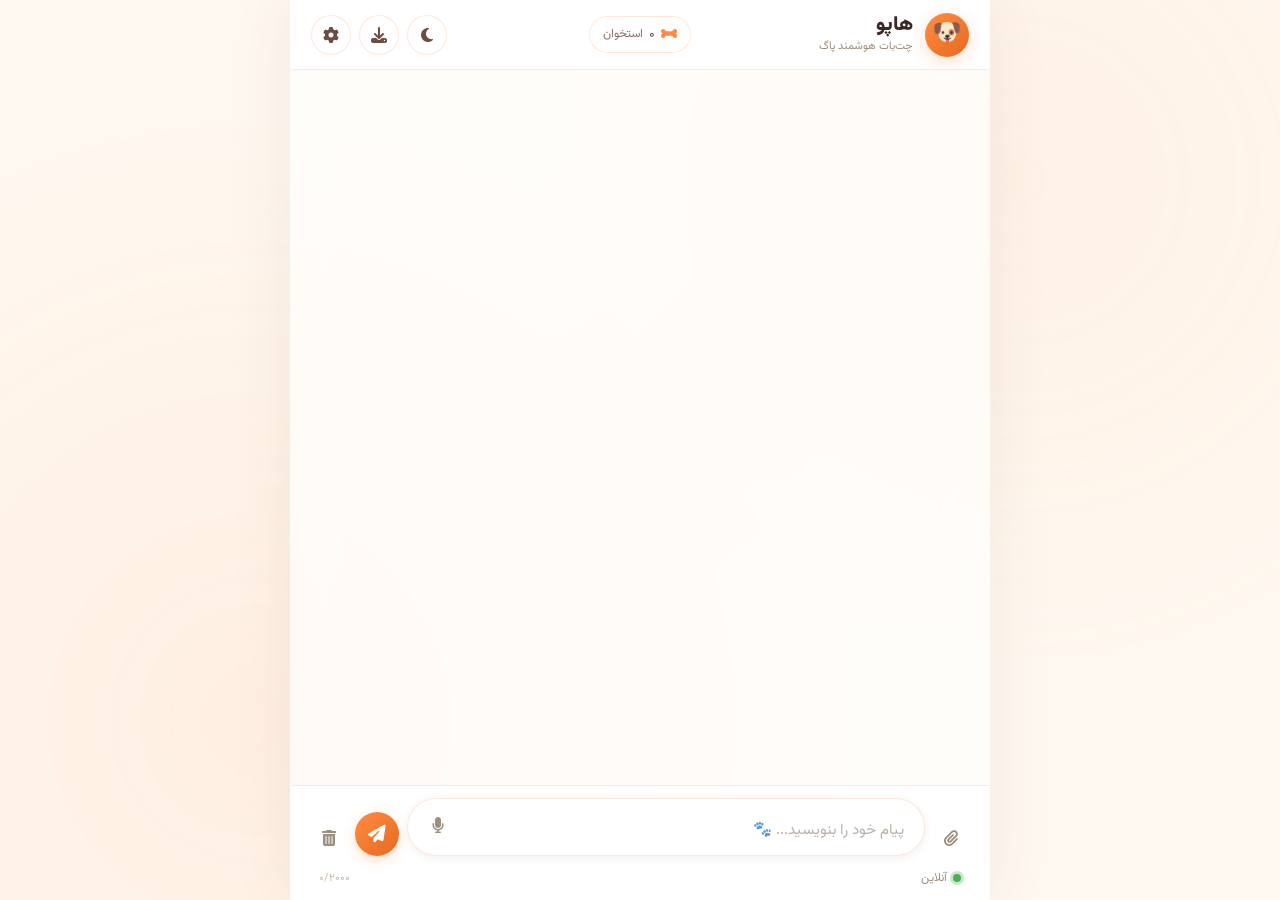
==== index.html @ a6f07509 "Add files via upload" ====
<!DOCTYPE html>
<html lang="fa" dir="rtl">
<head>
    <meta charset="UTF-8">
    <meta name="viewport" content="width=device-width, initial-scale=1.0">
    <meta name="description" content="هاپو - چت‌بات هوشمند پاگ با شخصیت دوست‌داشتنی و پاسخ‌های علمی دقیق">
    <meta name="theme-color" content="#FF8C42">
    <title>هاپو 🐾 | چت‌بات هوشمند پاگ</title>

    <!-- Favicon -->
    <link rel="icon" href="data:image/svg+xml,<svg xmlns='http://www.w3.org/2000/svg' viewBox='0 0 100 100'><text y='.9em' font-size='90'>🐶</text></svg>">

    <!-- Google Fonts: Vazirmatn for Persian -->
    <link rel="preconnect" href="https://fonts.googleapis.com">
    <link rel="preconnect" href="https://fonts.gstatic.com" crossorigin>
    <link href="https://fonts.googleapis.com/css2?family=Vazirmatn:wght@100;300;400;500;700;900&family=Inter:wght@300;400;500;600;700&display=swap" rel="stylesheet">

    <!-- Font Awesome 6 -->
    <link rel="stylesheet" href="https://cdnjs.cloudflare.com/ajax/libs/font-awesome/6.5.1/css/all.min.css" integrity="sha512-DTOQO9RWCH3ppGqcWaEA1BIZOC6xxalwEsw9c2QQeAIftl+Vegovlnee1c9QX4TctnWMn13TZye+giMm8e2LwA==" crossorigin="anonymous" referrerpolicy="no-referrer" />

    <!-- Custom Styles -->
    <link rel="stylesheet" href="style.css">
<base target="_blank">
</head>
<body>
    <!-- Main App Container -->
    <div id="app" class="app-container">

        <!-- Header -->
        <header class="chat-header">
            <div class="header-left">
                <div class="logo-container">
                    <div class="logo-avatar">🐶</div>
                    <div class="logo-text">
                        <h1 class="logo-title">هاپو</h1>
                        <span class="logo-subtitle">چت‌بات هوشمند پاگ</span>
                    </div>
                </div>
            </div>

            <div class="header-center">
                <div class="stats-badge">
                    <i class="fas fa-bone"></i>
                    <span id="message-count">۰</span>
                    <span class="stats-label">استخوان</span>
                </div>
            </div>

            <div class="header-right">
                <button id="theme-toggle" class="icon-btn" title="تغییر تم" aria-label="تغییر تم">
                    <i class="fas fa-moon"></i>
                </button>
                <button id="export-chat" class="icon-btn" title="ذخیره چت" aria-label="ذخیره چت">
                    <i class="fas fa-download"></i>
                </button>
                <button id="settings-btn" class="icon-btn" title="تنظیمات" aria-label="تنظیمات">
                    <i class="fas fa-cog"></i>
                </button>
            </div>
        </header>

        <!-- Chat Area -->
        <main class="chat-main">
            <div id="chat-messages" class="chat-messages" role="log" aria-live="polite" aria-label="پیام‌های چت">
                <!-- Welcome message will be inserted here by JS -->
            </div>

            <!-- Typing Indicator (Hidden by default) -->
            <div id="typing-indicator" class="typing-indicator hidden">
                <div class="typing-avatar">🐶</div>
                <div class="typing-bubbles">
                    <span></span>
                    <span></span>
                    <span></span>
                </div>
            </div>
        </main>

        <!-- Input Area -->
        <footer class="chat-footer">
            <div class="input-container">
                <button id="attach-btn" class="input-action-btn" title="پیوست فایل" aria-label="پیوست فایل">
                    <i class="fas fa-paperclip"></i>
                </button>

                <div class="input-wrapper">
                    <textarea 
                        id="message-input" 
                        class="message-input" 
                        placeholder="پیام خود را بنویسید... 🐾"
                        rows="1"
                        maxlength="2000"
                        aria-label="پیام"
                    ></textarea>
                    <div class="input-actions">
                        <button id="voice-btn" class="input-action-btn" title="ضبط صدا" aria-label="ضبط صدا">
                            <i class="fas fa-microphone"></i>
                        </button>
                    </div>
                </div>

                <button id="send-btn" class="send-btn" title="ارسال پیام" aria-label="ارسال پیام">
                    <i class="fas fa-paper-plane"></i>
                </button>

                <button id="clear-btn" class="input-action-btn danger" title="پاک کردن چت" aria-label="پاک کردن چت">
                    <i class="fas fa-trash-alt"></i>
                </button>
            </div>

            <!-- Status Bar -->
            <div class="status-bar">
                <div class="status-left">
                    <span id="connection-status" class="connection-status online">
                        <span class="status-dot"></span>
                        <span class="status-text">آنلاین</span>
                    </span>
                </div>
                <div class="status-center">
                    <span id="last-visit" class="last-visit"></span>
                </div>
                <div class="status-right">
                    <span class="char-count">
                        <span id="char-count">۰</span>/۲۰۰۰
                    </span>
                </div>
            </div>
        </footer>

    </div>

    <!-- Settings Modal -->
    <div id="settings-modal" class="modal hidden" role="dialog" aria-labelledby="settings-title" aria-modal="true">
        <div class="modal-overlay"></div>
        <div class="modal-content">
            <div class="modal-header">
                <h2 id="settings-title" class="modal-title">⚙️ تنظیمات</h2>
                <button class="modal-close" aria-label="بستن">
                    <i class="fas fa-times"></i>
                </button>
            </div>
            <div class="modal-body">
                <div class="setting-item">
                    <label class="setting-label">
                        <i class="fas fa-moon"></i>
                        حالت تاریک
                    </label>
                    <label class="toggle-switch">
                        <input type="checkbox" id="dark-mode-toggle">
                        <span class="toggle-slider"></span>
                    </label>
                </div>

                <div class="setting-item">
                    <label class="setting-label">
                        <i class="fas fa-bell"></i>
                        صدای اعلان
                    </label>
                    <label class="toggle-switch">
                        <input type="checkbox" id="sound-toggle" checked>
                        <span class="toggle-slider"></span>
                    </label>
                </div>

                <div class="setting-item">
                    <label class="setting-label">
                        <i class="fas fa-server"></i>
                        آدرس Worker
                    </label>
                    <input type="url" id="worker-url" class="setting-input" placeholder="https://your-worker.your-subdomain.workers.dev">
                </div>

                <div class="setting-item">
                    <label class="setting-label">
                        <i class="fas fa-eraser"></i>
                        پاک کردن تاریخچه
                    </label>
                    <button id="clear-history-btn" class="btn btn-danger">
                        <i class="fas fa-trash"></i>
                        پاک کردن همه پیام‌ها
                    </button>
                </div>
            </div>
        </div>
    </div>

    <!-- Toast Notifications -->
    <div id="toast-container" class="toast-container" aria-live="assertive" aria-atomic="true"></div>

    <!-- Scripts -->
    <script src="script.js"></script>
</body>
</html>
---- style.css ----
/* ============================================
   🐾 Hapo Pug Chatbot - Complete Stylesheet
   ============================================ */

/* ─── CSS Variables ─── */
:root {
    /* Colors - Light Theme (Default) */
    --primary: #FF8C42;
    --primary-light: #FFB07A;
    --primary-dark: #E56A20;
    --secondary: #5D4037;
    --secondary-light: #8D6E63;

    --bg-body: #FFF8F0;
    --bg-chat: #FFF3E0;
    --bg-card: rgba(255, 255, 255, 0.75);
    --bg-input: #FFFFFF;
    --bg-bubble-user: #FF8C42;
    --bg-bubble-bot: #FFFFFF;
    --bg-header: rgba(255, 255, 255, 0.85);
    --bg-footer: rgba(255, 255, 255, 0.9);

    --text-primary: #3E2723;
    --text-secondary: #6D4C41;
    --text-muted: #9E8E7E;
    --text-inverse: #FFFFFF;
    --text-bot: #3E2723;

    --border-color: rgba(255, 140, 66, 0.2);
    --shadow-color: rgba(93, 64, 55, 0.08);
    --shadow-hover: rgba(93, 64, 55, 0.15);

    /* Glassmorphism */
    --glass-bg: rgba(255, 255, 255, 0.65);
    --glass-border: rgba(255, 255, 255, 0.4);
    --glass-blur: 20px;

    /* Status Colors */
    --online: #4CAF50;
    --offline: #F44336;
    --warning: #FF9800;

    /* Typography */
    --font-fa: 'Vazirmatn', 'Tahoma', 'Arial', sans-serif;
    --font-en: 'Inter', 'Segoe UI', sans-serif;
    --font-size-base: clamp(14px, 1.5vw, 16px);
    --line-height: 1.7;

    /* Spacing */
    --radius-sm: 8px;
    --radius-md: 16px;
    --radius-lg: 24px;
    --radius-xl: 32px;

    /* Transitions */
    --transition-fast: 0.2s cubic-bezier(0.4, 0, 0.2, 1);
    --transition-normal: 0.3s cubic-bezier(0.4, 0, 0.2, 1);
    --transition-slow: 0.5s cubic-bezier(0.4, 0, 0.2, 1);

    /* Layout */
    --header-height: 70px;
    --footer-height: auto;
    --max-width: 700px;
}

/* ─── Dark Theme ─── */
.dark-mode {
    --primary: #FFB07A;
    --primary-light: #FFCCAA;
    --primary-dark: #FF8C42;
    --secondary: #D7CCC8;
    --secondary-light: #A1887F;

    --bg-body: #1A1A2E;
    --bg-chat: #16213E;
    --bg-card: rgba(30, 30, 60, 0.7);
    --bg-input: #2D1B4E;
    --bg-bubble-user: #FF8C42;
    --bg-bubble-bot: #2D1B4E;
    --bg-header: rgba(26, 26, 46, 0.9);
    --bg-footer: rgba(26, 26, 46, 0.95);

    --text-primary: #E0E0E0;
    --text-secondary: #B0B0C0;
    --text-muted: #808090;
    --text-inverse: #1A1A2E;
    --text-bot: #E0E0E0;

    --border-color: rgba(255, 140, 66, 0.15);
    --shadow-color: rgba(0, 0, 0, 0.3);
    --shadow-hover: rgba(0, 0, 0, 0.5);

    --glass-bg: rgba(30, 30, 60, 0.6);
    --glass-border: rgba(255, 255, 255, 0.08);
}

/* ─── Reset & Base ─── */
*, *::before, *::after {
    margin: 0;
    padding: 0;
    box-sizing: border-box;
}

html {
    font-size: var(--font-size-base);
    scroll-behavior: smooth;
    -webkit-font-smoothing: antialiased;
    -moz-osx-font-smoothing: grayscale;
}

body {
    font-family: var(--font-fa);
    background: var(--bg-body);
    color: var(--text-primary);
    line-height: var(--line-height);
    min-height: 100vh;
    direction: rtl;
    transition: background var(--transition-slow), color var(--transition-slow);
    overflow: hidden;
}

/* Background Pattern */
body::before {
    content: '';
    position: fixed;
    inset: 0;
    background-image: 
        radial-gradient(circle at 20% 80%, var(--primary) 0%, transparent 50%),
        radial-gradient(circle at 80% 20%, var(--primary-light) 0%, transparent 40%);
    opacity: 0.08;
    pointer-events: none;
    z-index: 0;
}

/* ─── App Container ─── */
.app-container {
    position: relative;
    z-index: 1;
    max-width: var(--max-width);
    margin: 0 auto;
    height: 100vh;
    height: 100dvh;
    display: flex;
    flex-direction: column;
    background: var(--glass-bg);
    backdrop-filter: blur(var(--glass-blur));
    -webkit-backdrop-filter: blur(var(--glass-blur));
    border-left: 1px solid var(--glass-border);
    border-right: 1px solid var(--glass-border);
    box-shadow: 0 0 60px var(--shadow-color);
    overflow: hidden;
}

/* ─── Header ─── */
.chat-header {
    height: var(--header-height);
    background: var(--bg-header);
    backdrop-filter: blur(12px);
    -webkit-backdrop-filter: blur(12px);
    border-bottom: 1px solid var(--border-color);
    display: flex;
    align-items: center;
    justify-content: space-between;
    padding: 0 1.25rem;
    flex-shrink: 0;
    position: relative;
    z-index: 10;
}

.header-left { flex: 1; }
.header-center { flex: 0 0 auto; }
.header-right { 
    flex: 1; 
    display: flex; 
    justify-content: flex-end; 
    gap: 0.5rem; 
}

.logo-container {
    display: flex;
    align-items: center;
    gap: 0.75rem;
}

.logo-avatar {
    width: 44px;
    height: 44px;
    background: linear-gradient(135deg, var(--primary), var(--primary-dark));
    border-radius: 50%;
    display: flex;
    align-items: center;
    justify-content: center;
    font-size: 1.5rem;
    box-shadow: 0 4px 15px rgba(255, 140, 66, 0.3);
    animation: float 3s ease-in-out infinite;
}

.logo-text {
    display: flex;
    flex-direction: column;
}

.logo-title {
    font-size: 1.25rem;
    font-weight: 900;
    color: var(--text-primary);
    line-height: 1.2;
}

.logo-subtitle {
    font-size: 0.7rem;
    color: var(--text-muted);
    font-weight: 400;
}

.stats-badge {
    display: flex;
    align-items: center;
    gap: 0.4rem;
    background: var(--bg-card);
    padding: 0.4rem 0.8rem;
    border-radius: var(--radius-xl);
    border: 1px solid var(--border-color);
    font-size: 0.85rem;
    color: var(--text-secondary);
    transition: all var(--transition-fast);
}

.stats-badge i {
    color: var(--primary);
    font-size: 0.9rem;
}

.stats-badge:hover {
    transform: translateY(-2px);
    box-shadow: 0 4px 12px var(--shadow-hover);
}

.stats-label {
    font-size: 0.75rem;
    opacity: 0.8;
}

/* ─── Buttons ─── */
.icon-btn {
    width: 40px;
    height: 40px;
    border: none;
    border-radius: 50%;
    background: var(--bg-card);
    color: var(--text-secondary);
    cursor: pointer;
    display: flex;
    align-items: center;
    justify-content: center;
    font-size: 1rem;
    transition: all var(--transition-fast);
    border: 1px solid var(--border-color);
}

.icon-btn:hover {
    background: var(--primary);
    color: var(--text-inverse);
    transform: translateY(-2px) scale(1.05);
    box-shadow: 0 4px 12px rgba(255, 140, 66, 0.3);
}

.icon-btn:active {
    transform: scale(0.95);
}

/* ─── Chat Main Area ─── */
.chat-main {
    flex: 1;
    overflow: hidden;
    position: relative;
    display: flex;
    flex-direction: column;
}

.chat-messages {
    flex: 1;
    overflow-y: auto;
    overflow-x: hidden;
    padding: 1rem 1.25rem;
    display: flex;
    flex-direction: column;
    gap: 1rem;
    scroll-behavior: smooth;
}

/* Custom Scrollbar */
.chat-messages::-webkit-scrollbar {
    width: 6px;
}

.chat-messages::-webkit-scrollbar-track {
    background: transparent;
}

.chat-messages::-webkit-scrollbar-thumb {
    background: var(--border-color);
    border-radius: 10px;
}

.chat-messages::-webkit-scrollbar-thumb:hover {
    background: var(--primary-light);
}

/* ─── Message Bubbles ─── */
.message {
    display: flex;
    gap: 0.75rem;
    max-width: 85%;
    animation: messageSlide 0.4s cubic-bezier(0.34, 1.56, 0.64, 1);
    opacity: 0;
    animation-fill-mode: forwards;
}

.message.user {
    flex-direction: row-reverse;
    align-self: flex-start;
    margin-left: auto;
}

.message.bot {
    align-self: flex-start;
    margin-right: auto;
}

.message-avatar {
    width: 36px;
    height: 36px;
    border-radius: 50%;
    display: flex;
    align-items: center;
    justify-content: center;
    font-size: 1.1rem;
    flex-shrink: 0;
    box-shadow: 0 2px 8px var(--shadow-color);
}

.message.bot .message-avatar {
    background: linear-gradient(135deg, var(--primary), var(--primary-dark));
}

.message.user .message-avatar {
    background: linear-gradient(135deg, var(--secondary-light), var(--secondary));
}

.message-content {
    display: flex;
    flex-direction: column;
    gap: 0.25rem;
}

.message-bubble {
    padding: 0.85rem 1.1rem;
    border-radius: var(--radius-md);
    font-size: 0.95rem;
    line-height: 1.8;
    word-wrap: break-word;
    position: relative;
    box-shadow: 0 2px 8px var(--shadow-color);
    transition: box-shadow var(--transition-fast);
}

.message-bubble:hover {
    box-shadow: 0 4px 16px var(--shadow-hover);
}

.message.bot .message-bubble {
    background: var(--bg-bubble-bot);
    color: var(--text-bot);
    border: 1px solid var(--border-color);
    border-top-right-radius: 4px;
}

.message.user .message-bubble {
    background: var(--bg-bubble-user);
    color: var(--text-inverse);
    border-top-left-radius: 4px;
}

.message-time {
    font-size: 0.7rem;
    color: var(--text-muted);
    opacity: 0.7;
    padding: 0 0.3rem;
}

.message.user .message-time {
    text-align: left;
}

/* Message Content Styling */
.message-bubble p { margin-bottom: 0.5rem; }
.message-bubble p:last-child { margin-bottom: 0; }
.message-bubble strong { color: var(--primary); }
.message-bubble code {
    background: rgba(0,0,0,0.08);
    padding: 0.15rem 0.4rem;
    border-radius: 4px;
    font-family: 'Courier New', monospace;
    font-size: 0.85em;
}
.message-bubble pre {
    background: rgba(0,0,0,0.06);
    padding: 0.75rem;
    border-radius: var(--radius-sm);
    overflow-x: auto;
    margin: 0.5rem 0;
}
.message-bubble ul, .message-bubble ol {
    margin: 0.5rem 0;
    padding-right: 1.2rem;
}
.message-bubble li { margin-bottom: 0.25rem; }

/* ─── Typing Indicator ─── */
.typing-indicator {
    display: flex;
    align-items: center;
    gap: 0.75rem;
    padding: 0.5rem 1.25rem;
    animation: fadeIn 0.3s ease;
}

.typing-indicator.hidden {
    display: none;
}

.typing-avatar {
    width: 36px;
    height: 36px;
    background: linear-gradient(135deg, var(--primary), var(--primary-dark));
    border-radius: 50%;
    display: flex;
    align-items: center;
    justify-content: center;
    font-size: 1.1rem;
    animation: bounce 1s ease infinite;
}

.typing-bubbles {
    display: flex;
    align-items: center;
    gap: 4px;
    background: var(--bg-bubble-bot);
    padding: 0.7rem 1rem;
    border-radius: var(--radius-md);
    border: 1px solid var(--border-color);
    border-top-right-radius: 4px;
}

.typing-bubbles span {
    width: 8px;
    height: 8px;
    background: var(--primary);
    border-radius: 50%;
    animation: typingBounce 1.4s ease-in-out infinite;
}

.typing-bubbles span:nth-child(1) { animation-delay: 0s; }
.typing-bubbles span:nth-child(2) { animation-delay: 0.2s; }
.typing-bubbles span:nth-child(3) { animation-delay: 0.4s; }

/* ─── Footer / Input Area ─── */
.chat-footer {
    background: var(--bg-footer);
    backdrop-filter: blur(12px);
    -webkit-backdrop-filter: blur(12px);
    border-top: 1px solid var(--border-color);
    padding: 0.75rem 1.25rem 0.5rem;
    flex-shrink: 0;
}

.input-container {
    display: flex;
    align-items: flex-end;
    gap: 0.5rem;
    margin-bottom: 0.5rem;
}

.input-wrapper {
    flex: 1;
    position: relative;
    display: flex;
    align-items: flex-end;
    background: var(--bg-input);
    border: 1px solid var(--border-color);
    border-radius: var(--radius-xl);
    padding: 0.5rem 0.75rem;
    transition: all var(--transition-fast);
    box-shadow: 0 2px 8px var(--shadow-color);
}

.input-wrapper:focus-within {
    border-color: var(--primary);
    box-shadow: 0 0 0 3px rgba(255, 140, 66, 0.15), 0 4px 12px var(--shadow-hover);
}

.message-input {
    flex: 1;
    border: none;
    outline: none;
    background: transparent;
    color: var(--text-primary);
    font-family: var(--font-fa);
    font-size: 0.95rem;
    line-height: 1.6;
    resize: none;
    max-height: 120px;
    min-height: 24px;
    padding: 0.25rem 0.5rem;
    direction: rtl;
}

.message-input::placeholder {
    color: var(--text-muted);
    opacity: 0.7;
}

.input-actions {
    display: flex;
    align-items: center;
    padding-bottom: 0.25rem;
}

.input-action-btn {
    width: 36px;
    height: 36px;
    border: none;
    border-radius: 50%;
    background: transparent;
    color: var(--text-muted);
    cursor: pointer;
    display: flex;
    align-items: center;
    justify-content: center;
    font-size: 1rem;
    transition: all var(--transition-fast);
    flex-shrink: 0;
}

.input-action-btn:hover {
    background: var(--bg-chat);
    color: var(--primary);
    transform: scale(1.1);
}

.input-action-btn.danger:hover {
    background: #ffebee;
    color: #f44336;
}

.send-btn {
    width: 44px;
    height: 44px;
    border: none;
    border-radius: 50%;
    background: linear-gradient(135deg, var(--primary), var(--primary-dark));
    color: var(--text-inverse);
    cursor: pointer;
    display: flex;
    align-items: center;
    justify-content: center;
    font-size: 1.1rem;
    transition: all var(--transition-fast);
    box-shadow: 0 4px 12px rgba(255, 140, 66, 0.3);
    flex-shrink: 0;
}

.send-btn:hover {
    transform: translateY(-2px) scale(1.05);
    box-shadow: 0 6px 20px rgba(255, 140, 66, 0.4);
}

.send-btn:active {
    transform: scale(0.95);
}

.send-btn:disabled {
    opacity: 0.5;
    cursor: not-allowed;
    transform: none;
}

/* ─── Status Bar ─── */
.status-bar {
    display: flex;
    align-items: center;
    justify-content: space-between;
    padding: 0.25rem 0.5rem;
    font-size: 0.75rem;
    color: var(--text-muted);
}

.connection-status {
    display: flex;
    align-items: center;
    gap: 0.4rem;
}

.status-dot {
    width: 8px;
    height: 8px;
    border-radius: 50%;
    background: var(--offline);
    position: relative;
}

.status-dot::after {
    content: '';
    position: absolute;
    inset: -3px;
    border-radius: 50%;
    background: inherit;
    opacity: 0.3;
    animation: pulse 2s ease infinite;
}

.connection-status.online .status-dot {
    background: var(--online);
}

.connection-status.offline .status-dot {
    background: var(--offline);
}

.char-count {
    font-size: 0.7rem;
    opacity: 0.6;
}

/* ─── Modal ─── */
.modal {
    position: fixed;
    inset: 0;
    z-index: 1000;
    display: flex;
    align-items: center;
    justify-content: center;
    padding: 1rem;
}

.modal.hidden {
    display: none;
}

.modal-overlay {
    position: absolute;
    inset: 0;
    background: rgba(0, 0, 0, 0.5);
    backdrop-filter: blur(4px);
    animation: fadeIn 0.3s ease;
}

.modal-content {
    position: relative;
    background: var(--bg-card);
    backdrop-filter: blur(var(--glass-blur));
    border-radius: var(--radius-lg);
    border: 1px solid var(--glass-border);
    box-shadow: 0 20px 60px var(--shadow-hover);
    width: 100%;
    max-width: 420px;
    max-height: 80vh;
    overflow: hidden;
    animation: modalSlide 0.3s cubic-bezier(0.34, 1.56, 0.64, 1);
}

.modal-header {
    display: flex;
    align-items: center;
    justify-content: space-between;
    padding: 1rem 1.25rem;
    border-bottom: 1px solid var(--border-color);
}

.modal-title {
    font-size: 1.1rem;
    font-weight: 700;
    color: var(--text-primary);
}

.modal-close {
    width: 32px;
    height: 32px;
    border: none;
    border-radius: 50%;
    background: transparent;
    color: var(--text-muted);
    cursor: pointer;
    display: flex;
    align-items: center;
    justify-content: center;
    transition: all var(--transition-fast);
}

.modal-close:hover {
    background: var(--bg-chat);
    color: var(--text-primary);
}

.modal-body {
    padding: 1.25rem;
    overflow-y: auto;
    max-height: 60vh;
}

/* ─── Settings Items ─── */
.setting-item {
    display: flex;
    align-items: center;
    justify-content: space-between;
    padding: 0.75rem 0;
    border-bottom: 1px solid var(--border-color);
}

.setting-item:last-child {
    border-bottom: none;
}

.setting-label {
    display: flex;
    align-items: center;
    gap: 0.5rem;
    font-size: 0.9rem;
    color: var(--text-primary);
}

.setting-label i {
    color: var(--primary);
    width: 20px;
    text-align: center;
}

.toggle-switch {
    position: relative;
    width: 48px;
    height: 26px;
    cursor: pointer;
}

.toggle-switch input {
    opacity: 0;
    width: 0;
    height: 0;
}

.toggle-slider {
    position: absolute;
    inset: 0;
    background: var(--text-muted);
    border-radius: 26px;
    transition: background var(--transition-fast);
}

.toggle-slider::before {
    content: '';
    position: absolute;
    width: 20px;
    height: 20px;
    left: 3px;
    top: 3px;
    background: white;
    border-radius: 50%;
    transition: transform var(--transition-fast);
    box-shadow: 0 2px 4px rgba(0,0,0,0.2);
}

.toggle-switch input:checked + .toggle-slider {
    background: var(--primary);
}

.toggle-switch input:checked + .toggle-slider::before {
    transform: translateX(22px);
}

.setting-input {
    width: 100%;
    padding: 0.6rem 0.8rem;
    border: 1px solid var(--border-color);
    border-radius: var(--radius-sm);
    background: var(--bg-input);
    color: var(--text-primary);
    font-family: var(--font-fa);
    font-size: 0.85rem;
    margin-top: 0.5rem;
    transition: border-color var(--transition-fast);
}

.setting-input:focus {
    outline: none;
    border-color: var(--primary);
    box-shadow: 0 0 0 2px rgba(255, 140, 66, 0.15);
}

.btn {
    padding: 0.6rem 1rem;
    border: none;
    border-radius: var(--radius-sm);
    font-family: var(--font-fa);
    font-size: 0.85rem;
    cursor: pointer;
    display: inline-flex;
    align-items: center;
    gap: 0.4rem;
    transition: all var(--transition-fast);
}

.btn-danger {
    background: #ffebee;
    color: #c62828;
    border: 1px solid #ffcdd2;
}

.btn-danger:hover {
    background: #ffcdd2;
    transform: translateY(-1px);
}

/* ─── Toast Notifications ─── */
.toast-container {
    position: fixed;
    top: 1rem;
    left: 50%;
    transform: translateX(-50%);
    z-index: 2000;
    display: flex;
    flex-direction: column;
    gap: 0.5rem;
    pointer-events: none;
}

.toast {
    background: var(--bg-card);
    backdrop-filter: blur(12px);
    border: 1px solid var(--border-color);
    border-radius: var(--radius-md);
    padding: 0.75rem 1.25rem;
    box-shadow: 0 8px 32px var(--shadow-hover);
    display: flex;
    align-items: center;
    gap: 0.5rem;
    font-size: 0.9rem;
    color: var(--text-primary);
    animation: toastSlide 0.4s cubic-bezier(0.34, 1.56, 0.64, 1);
    pointer-events: auto;
    min-width: 200px;
    justify-content: center;
}

.toast.success { border-right: 3px solid var(--online); }
.toast.error { border-right: 3px solid var(--offline); }
.toast.warning { border-right: 3px solid var(--warning); }

.toast i {
    font-size: 1.1rem;
}

.toast.success i { color: var(--online); }
.toast.error i { color: var(--offline); }
.toast.warning i { color: var(--warning); }

/* ─── Welcome Card ─── */
.welcome-card {
    background: var(--bg-card);
    border: 1px solid var(--border-color);
    border-radius: var(--radius-lg);
    padding: 1.5rem;
    text-align: center;
    margin-bottom: 1rem;
    animation: fadeIn 0.6s ease;
}

.welcome-emoji {
    font-size: 3rem;
    margin-bottom: 0.5rem;
    animation: bounce 2s ease infinite;
}

.welcome-title {
    font-size: 1.1rem;
    font-weight: 700;
    color: var(--text-primary);
    margin-bottom: 0.5rem;
}

.welcome-text {
    font-size: 0.85rem;
    color: var(--text-secondary);
    line-height: 1.8;
}

.welcome-tips {
    margin-top: 1rem;
    display: flex;
    flex-wrap: wrap;
    gap: 0.5rem;
    justify-content: center;
}

.tip-chip {
    background: var(--bg-chat);
    border: 1px solid var(--border-color);
    border-radius: var(--radius-xl);
    padding: 0.3rem 0.7rem;
    font-size: 0.75rem;
    color: var(--text-secondary);
    cursor: pointer;
    transition: all var(--transition-fast);
}

.tip-chip:hover {
    background: var(--primary);
    color: var(--text-inverse);
    border-color: var(--primary);
    transform: translateY(-1px);
}

/* ─── Animations ─── */
@keyframes fadeIn {
    from { opacity: 0; }
    to { opacity: 1; }
}

@keyframes messageSlide {
    from {
        opacity: 0;
        transform: translateY(20px) scale(0.95);
    }
    to {
        opacity: 1;
        transform: translateY(0) scale(1);
    }
}

@keyframes modalSlide {
    from {
        opacity: 0;
        transform: translateY(-30px) scale(0.95);
    }
    to {
        opacity: 1;
        transform: translateY(0) scale(1);
    }
}

@keyframes toastSlide {
    from {
        opacity: 0;
        transform: translateY(-20px);
    }
    to {
        opacity: 1;
        transform: translateY(0);
    }
}

@keyframes float {
    0%, 100% { transform: translateY(0); }
    50% { transform: translateY(-5px); }
}

@keyframes bounce {
    0%, 100% { transform: translateY(0); }
    50% { transform: translateY(-8px); }
}

@keyframes pulse {
    0% { transform: scale(1); opacity: 0.3; }
    50% { transform: scale(1.5); opacity: 0; }
    100% { transform: scale(1); opacity: 0; }
}

@keyframes typingBounce {
    0%, 60%, 100% { transform: translateY(0); }
    30% { transform: translateY(-6px); }
}

@keyframes spin {
    from { transform: rotate(0deg); }
    to { transform: rotate(360deg); }
}

/* ─── Responsive Design ─── */
@media (max-width: 768px) {
    :root {
        --header-height: 60px;
    }

    .app-container {
        max-width: 100%;
        border: none;
        box-shadow: none;
    }

    .chat-header {
        padding: 0 1rem;
    }

    .logo-avatar {
        width: 38px;
        height: 38px;
        font-size: 1.2rem;
    }

    .logo-title {
        font-size: 1.1rem;
    }

    .logo-subtitle {
        display: none;
    }

    .stats-badge {
        padding: 0.3rem 0.6rem;
        font-size: 0.75rem;
    }

    .stats-label {
        display: none;
    }

    .icon-btn {
        width: 36px;
        height: 36px;
        font-size: 0.9rem;
    }

    .chat-messages {
        padding: 0.75rem 1rem;
    }

    .message {
        max-width: 92%;
    }

    .message-bubble {
        padding: 0.7rem 0.9rem;
        font-size: 0.9rem;
    }

    .chat-footer {
        padding: 0.6rem 1rem 0.4rem;
    }

    .input-wrapper {
        padding: 0.4rem 0.6rem;
    }

    .send-btn {
        width: 40px;
        height: 40px;
    }
}

@media (max-width: 480px) {
    .header-center {
        display: none;
    }

    .message-avatar {
        width: 32px;
        height: 32px;
        font-size: 0.95rem;
    }

    .welcome-card {
        padding: 1rem;
    }

    .welcome-emoji {
        font-size: 2.5rem;
    }
}

/* ─── Reduced Motion ─── */
@media (prefers-reduced-motion: reduce) {
    *, *::before, *::after {
        animation-duration: 0.01ms !important;
        animation-iteration-count: 1 !important;
        transition-duration: 0.01ms !important;
    }
}

/* ─── Print Styles ─── */
@media print {
    .chat-header, .chat-footer, .typing-indicator {
        display: none !important;
    }

    .chat-main {
        overflow: visible;
    }

    .message-bubble {
        box-shadow: none;
        border: 1px solid #ccc;
    }
}
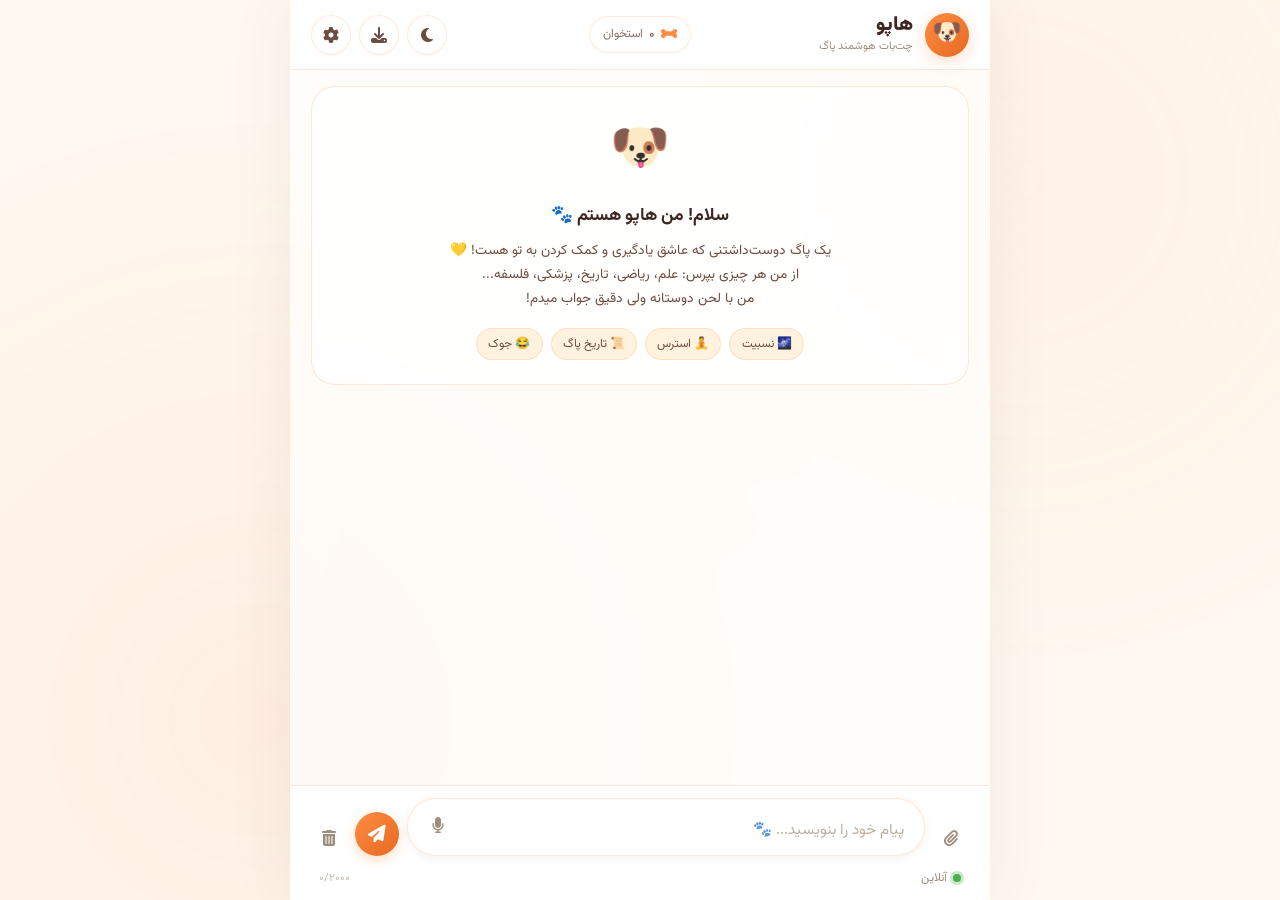
==== commit fc96efdb: "fix: switch to free key-less AI API (Pollinations) with automatic GET fallback" ====
--- a/index.html
+++ b/index.html
@@ -1,193 +1,179 @@
-<!DOCTYPE html>
-<html lang="fa" dir="rtl">
-<head>
-    <meta charset="UTF-8">
-    <meta name="viewport" content="width=device-width, initial-scale=1.0">
-    <meta name="description" content="هاپو - چت‌بات هوشمند پاگ با شخصیت دوست‌داشتنی و پاسخ‌های علمی دقیق">
-    <meta name="theme-color" content="#FF8C42">
-    <title>هاپو 🐾 | چت‌بات هوشمند پاگ</title>
-
-    <!-- Favicon -->
-    <link rel="icon" href="data:image/svg+xml,<svg xmlns='http://www.w3.org/2000/svg' viewBox='0 0 100 100'><text y='.9em' font-size='90'>🐶</text></svg>">
-
-    <!-- Google Fonts: Vazirmatn for Persian -->
-    <link rel="preconnect" href="https://fonts.googleapis.com">
-    <link rel="preconnect" href="https://fonts.gstatic.com" crossorigin>
-    <link href="https://fonts.googleapis.com/css2?family=Vazirmatn:wght@100;300;400;500;700;900&family=Inter:wght@300;400;500;600;700&display=swap" rel="stylesheet">
-
-    <!-- Font Awesome 6 -->
-    <link rel="stylesheet" href="https://cdnjs.cloudflare.com/ajax/libs/font-awesome/6.5.1/css/all.min.css" integrity="sha512-DTOQO9RWCH3ppGqcWaEA1BIZOC6xxalwEsw9c2QQeAIftl+Vegovlnee1c9QX4TctnWMn13TZye+giMm8e2LwA==" crossorigin="anonymous" referrerpolicy="no-referrer" />
-
-    <!-- Custom Styles -->
-    <link rel="stylesheet" href="style.css">
-<base target="_blank">
-</head>
-<body>
-    <!-- Main App Container -->
-    <div id="app" class="app-container">
-
-        <!-- Header -->
-        <header class="chat-header">
-            <div class="header-left">
-                <div class="logo-container">
-                    <div class="logo-avatar">🐶</div>
-                    <div class="logo-text">
-                        <h1 class="logo-title">هاپو</h1>
-                        <span class="logo-subtitle">چت‌بات هوشمند پاگ</span>
-                    </div>
-                </div>
-            </div>
-
-            <div class="header-center">
-                <div class="stats-badge">
-                    <i class="fas fa-bone"></i>
-                    <span id="message-count">۰</span>
-                    <span class="stats-label">استخوان</span>
-                </div>
-            </div>
-
-            <div class="header-right">
-                <button id="theme-toggle" class="icon-btn" title="تغییر تم" aria-label="تغییر تم">
-                    <i class="fas fa-moon"></i>
-                </button>
-                <button id="export-chat" class="icon-btn" title="ذخیره چت" aria-label="ذخیره چت">
-                    <i class="fas fa-download"></i>
-                </button>
-                <button id="settings-btn" class="icon-btn" title="تنظیمات" aria-label="تنظیمات">
-                    <i class="fas fa-cog"></i>
-                </button>
-            </div>
-        </header>
-
-        <!-- Chat Area -->
-        <main class="chat-main">
-            <div id="chat-messages" class="chat-messages" role="log" aria-live="polite" aria-label="پیام‌های چت">
-                <!-- Welcome message will be inserted here by JS -->
-            </div>
-
-            <!-- Typing Indicator (Hidden by default) -->
-            <div id="typing-indicator" class="typing-indicator hidden">
-                <div class="typing-avatar">🐶</div>
-                <div class="typing-bubbles">
-                    <span></span>
-                    <span></span>
-                    <span></span>
-                </div>
-            </div>
-        </main>
-
-        <!-- Input Area -->
-        <footer class="chat-footer">
-            <div class="input-container">
-                <button id="attach-btn" class="input-action-btn" title="پیوست فایل" aria-label="پیوست فایل">
-                    <i class="fas fa-paperclip"></i>
-                </button>
-
-                <div class="input-wrapper">
-                    <textarea 
-                        id="message-input" 
-                        class="message-input" 
-                        placeholder="پیام خود را بنویسید... 🐾"
-                        rows="1"
-                        maxlength="2000"
-                        aria-label="پیام"
-                    ></textarea>
-                    <div class="input-actions">
-                        <button id="voice-btn" class="input-action-btn" title="ضبط صدا" aria-label="ضبط صدا">
-                            <i class="fas fa-microphone"></i>
-                        </button>
-                    </div>
-                </div>
-
-                <button id="send-btn" class="send-btn" title="ارسال پیام" aria-label="ارسال پیام">
-                    <i class="fas fa-paper-plane"></i>
-                </button>
-
-                <button id="clear-btn" class="input-action-btn danger" title="پاک کردن چت" aria-label="پاک کردن چت">
-                    <i class="fas fa-trash-alt"></i>
-                </button>
-            </div>
-
-            <!-- Status Bar -->
-            <div class="status-bar">
-                <div class="status-left">
-                    <span id="connection-status" class="connection-status online">
-                        <span class="status-dot"></span>
-                        <span class="status-text">آنلاین</span>
-                    </span>
-                </div>
-                <div class="status-center">
-                    <span id="last-visit" class="last-visit"></span>
-                </div>
-                <div class="status-right">
-                    <span class="char-count">
-                        <span id="char-count">۰</span>/۲۰۰۰
-                    </span>
-                </div>
-            </div>
-        </footer>
-
-    </div>
-
-    <!-- Settings Modal -->
-    <div id="settings-modal" class="modal hidden" role="dialog" aria-labelledby="settings-title" aria-modal="true">
-        <div class="modal-overlay"></div>
-        <div class="modal-content">
-            <div class="modal-header">
-                <h2 id="settings-title" class="modal-title">⚙️ تنظیمات</h2>
-                <button class="modal-close" aria-label="بستن">
-                    <i class="fas fa-times"></i>
-                </button>
-            </div>
-            <div class="modal-body">
-                <div class="setting-item">
-                    <label class="setting-label">
-                        <i class="fas fa-moon"></i>
-                        حالت تاریک
-                    </label>
-                    <label class="toggle-switch">
-                        <input type="checkbox" id="dark-mode-toggle">
-                        <span class="toggle-slider"></span>
-                    </label>
-                </div>
-
-                <div class="setting-item">
-                    <label class="setting-label">
-                        <i class="fas fa-bell"></i>
-                        صدای اعلان
-                    </label>
-                    <label class="toggle-switch">
-                        <input type="checkbox" id="sound-toggle" checked>
-                        <span class="toggle-slider"></span>
-                    </label>
-                </div>
-
-                <div class="setting-item">
-                    <label class="setting-label">
-                        <i class="fas fa-server"></i>
-                        آدرس Worker
-                    </label>
-                    <input type="url" id="worker-url" class="setting-input" placeholder="https://your-worker.your-subdomain.workers.dev">
-                </div>
-
-                <div class="setting-item">
-                    <label class="setting-label">
-                        <i class="fas fa-eraser"></i>
-                        پاک کردن تاریخچه
-                    </label>
-                    <button id="clear-history-btn" class="btn btn-danger">
-                        <i class="fas fa-trash"></i>
-                        پاک کردن همه پیام‌ها
-                    </button>
-                </div>
-            </div>
-        </div>
-    </div>
-
-    <!-- Toast Notifications -->
-    <div id="toast-container" class="toast-container" aria-live="assertive" aria-atomic="true"></div>
-
-    <!-- Scripts -->
-    <script src="script.js"></script>
-</body>
-</html>+<!DOCTYPE html>
+<html lang="fa" dir="rtl">
+<head>
+    <meta charset="UTF-8">
+    <meta name="viewport" content="width=device-width, initial-scale=1.0">
+    <meta name="description" content="هاپو - چت‌بات هوشمند پاگ با شخصیت دوست‌داشتنی و پاسخ‌های علمی دقیق">
+    <meta name="theme-color" content="#FF8C42">
+    <title>هاپو 🐾 | چت‌بات هوشمند پاگ</title>
+
+    <link rel="icon" href="data:image/svg+xml,<svg xmlns='http://www.w3.org/2000/svg' viewBox='0 0 100 100'><text y='.9em' font-size='90'>🐶</text></svg>">
+
+    <link rel="preconnect" href="https://fonts.googleapis.com">
+    <link rel="preconnect" href="https://fonts.gstatic.com" crossorigin>
+    <link href="https://fonts.googleapis.com/css2?family=Vazirmatn:wght@100;300;400;500;700;900&family=Inter:wght@300;400;500;600;700&display=swap" rel="stylesheet">
+
+    <link rel="stylesheet" href="https://cdnjs.cloudflare.com/ajax/libs/font-awesome/6.5.1/css/all.min.css" integrity="sha512-DTOQO9RWCH3ppGqcWaEA1BIZOC6xxalwEsw9c2QQeAIftl+Vegovlnee1c9QX4TctnWMn13TZye+giMm8e2LwA==" crossorigin="anonymous" referrerpolicy="no-referrer" />
+
+    <link rel="stylesheet" href="style.css">
+<base target="_blank">
+</head>
+<body>
+    <div id="app" class="app-container">
+
+        <header class="chat-header">
+            <div class="header-left">
+                <div class="logo-container">
+                    <div class="logo-avatar">🐶</div>
+                    <div class="logo-text">
+                        <h1 class="logo-title">هاپو</h1>
+                        <span class="logo-subtitle">چت‌بات هوشمند پاگ</span>
+                    </div>
+                </div>
+            </div>
+
+            <div class="header-center">
+                <div class="stats-badge">
+                    <i class="fas fa-bone"></i>
+                    <span id="message-count">۰</span>
+                    <span class="stats-label">استخوان</span>
+                </div>
+            </div>
+
+            <div class="header-right">
+                <button id="theme-toggle" class="icon-btn" title="تغییر تم" aria-label="تغییر تم">
+                    <i class="fas fa-moon"></i>
+                </button>
+                <button id="export-chat" class="icon-btn" title="ذخیره چت" aria-label="ذخیره چت">
+                    <i class="fas fa-download"></i>
+                </button>
+                <button id="settings-btn" class="icon-btn" title="تنظیمات" aria-label="تنظیمات">
+                    <i class="fas fa-cog"></i>
+                </button>
+            </div>
+        </header>
+
+        <main class="chat-main">
+            <div id="chat-messages" class="chat-messages" role="log" aria-live="polite" aria-label="پیام‌های چت">
+            </div>
+
+            <div id="typing-indicator" class="typing-indicator hidden">
+                <div class="typing-avatar">🐶</div>
+                <div class="typing-bubbles">
+                    <span></span>
+                    <span></span>
+                    <span></span>
+                </div>
+            </div>
+        </main>
+
+        <footer class="chat-footer">
+            <div class="input-container">
+                <button id="attach-btn" class="input-action-btn" title="پیوست فایل" aria-label="پیوست فایل">
+                    <i class="fas fa-paperclip"></i>
+                </button>
+
+                <div class="input-wrapper">
+                    <textarea 
+                        id="message-input" 
+                        class="message-input" 
+                        placeholder="پیام خود را بنویسید... 🐾"
+                        rows="1"
+                        maxlength="2000"
+                        aria-label="پیام"
+                    ></textarea>
+                    <div class="input-actions">
+                        <button id="voice-btn" class="input-action-btn" title="ضبط صدا" aria-label="ضبط صدا">
+                            <i class="fas fa-microphone"></i>
+                        </button>
+                    </div>
+                </div>
+
+                <button id="send-btn" class="send-btn" title="ارسال پیام" aria-label="ارسال پیام">
+                    <i class="fas fa-paper-plane"></i>
+                </button>
+
+                <button id="clear-btn" class="input-action-btn danger" title="پاک کردن چت" aria-label="پاک کردن چت">
+                    <i class="fas fa-trash-alt"></i>
+                </button>
+            </div>
+
+            <div class="status-bar">
+                <div class="status-left">
+                    <span id="connection-status" class="connection-status online">
+                        <span class="status-dot"></span>
+                        <span class="status-text">آنلاین</span>
+                    </span>
+                </div>
+                <div class="status-center">
+                    <span id="last-visit" class="last-visit"></span>
+                </div>
+                <div class="status-right">
+                    <span class="char-count">
+                        <span id="char-count">۰</span>/۲۰۰۰
+                    </span>
+                </div>
+            </div>
+        </footer>
+
+    </div>
+
+    <div id="settings-modal" class="modal hidden" role="dialog" aria-labelledby="settings-title" aria-modal="true">
+        <div class="modal-overlay"></div>
+        <div class="modal-content">
+            <div class="modal-header">
+                <h2 id="settings-title" class="modal-title">⚙️ تنظیمات</h2>
+                <button class="modal-close" aria-label="بستن">
+                    <i class="fas fa-times"></i>
+                </button>
+            </div>
+            <div class="modal-body">
+                <div class="setting-item">
+                    <label class="setting-label">
+                        <i class="fas fa-moon"></i>
+                        حالت تاریک
+                    </label>
+                    <label class="toggle-switch">
+                        <input type="checkbox" id="dark-mode-toggle">
+                        <span class="toggle-slider"></span>
+                    </label>
+                </div>
+
+                <div class="setting-item">
+                    <label class="setting-label">
+                        <i class="fas fa-bell"></i>
+                        صدای اعلان
+                    </label>
+                    <label class="toggle-switch">
+                        <input type="checkbox" id="sound-toggle" checked>
+                        <span class="toggle-slider"></span>
+                    </label>
+                </div>
+
+                <div class="setting-item">
+                    <label class="setting-label">
+                        <i class="fas fa-server"></i>
+                        آدرس API سفارشی (اختیاری)
+                    </label>
+                    <input type="url" id="worker-url" class="setting-input" placeholder="https://your-openai-compatible-endpoint">
+                </div>
+
+                <div class="setting-item">
+                    <label class="setting-label">
+                        <i class="fas fa-eraser"></i>
+                        پاک کردن تاریخچه
+                    </label>
+                    <button id="clear-history-btn" class="btn btn-danger">
+                        <i class="fas fa-trash"></i>
+                        پاک کردن همه پیام‌ها
+                    </button>
+                </div>
+            </div>
+        </div>
+    </div>
+
+    <div id="toast-container" class="toast-container" aria-live="assertive" aria-atomic="true"></div>
+
+    <script src="script.js"></script>
+</body>
+</html>
